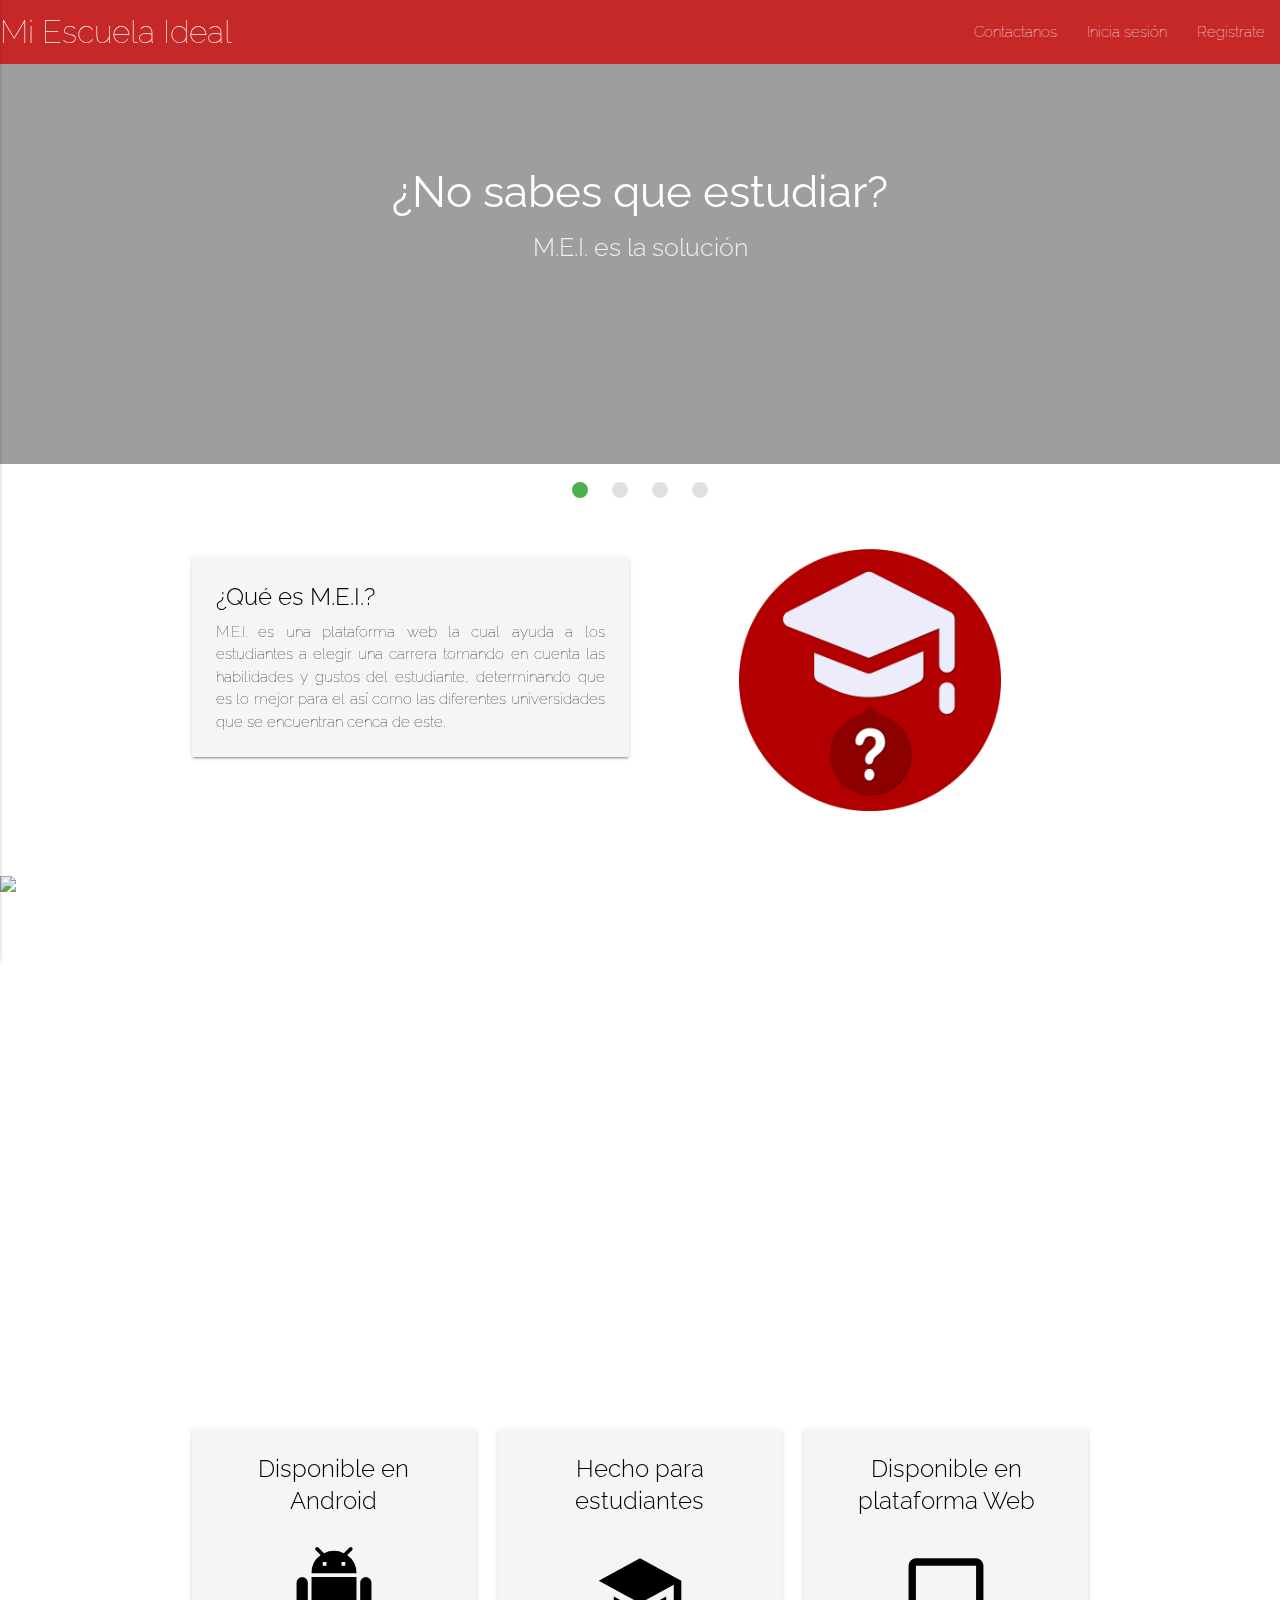
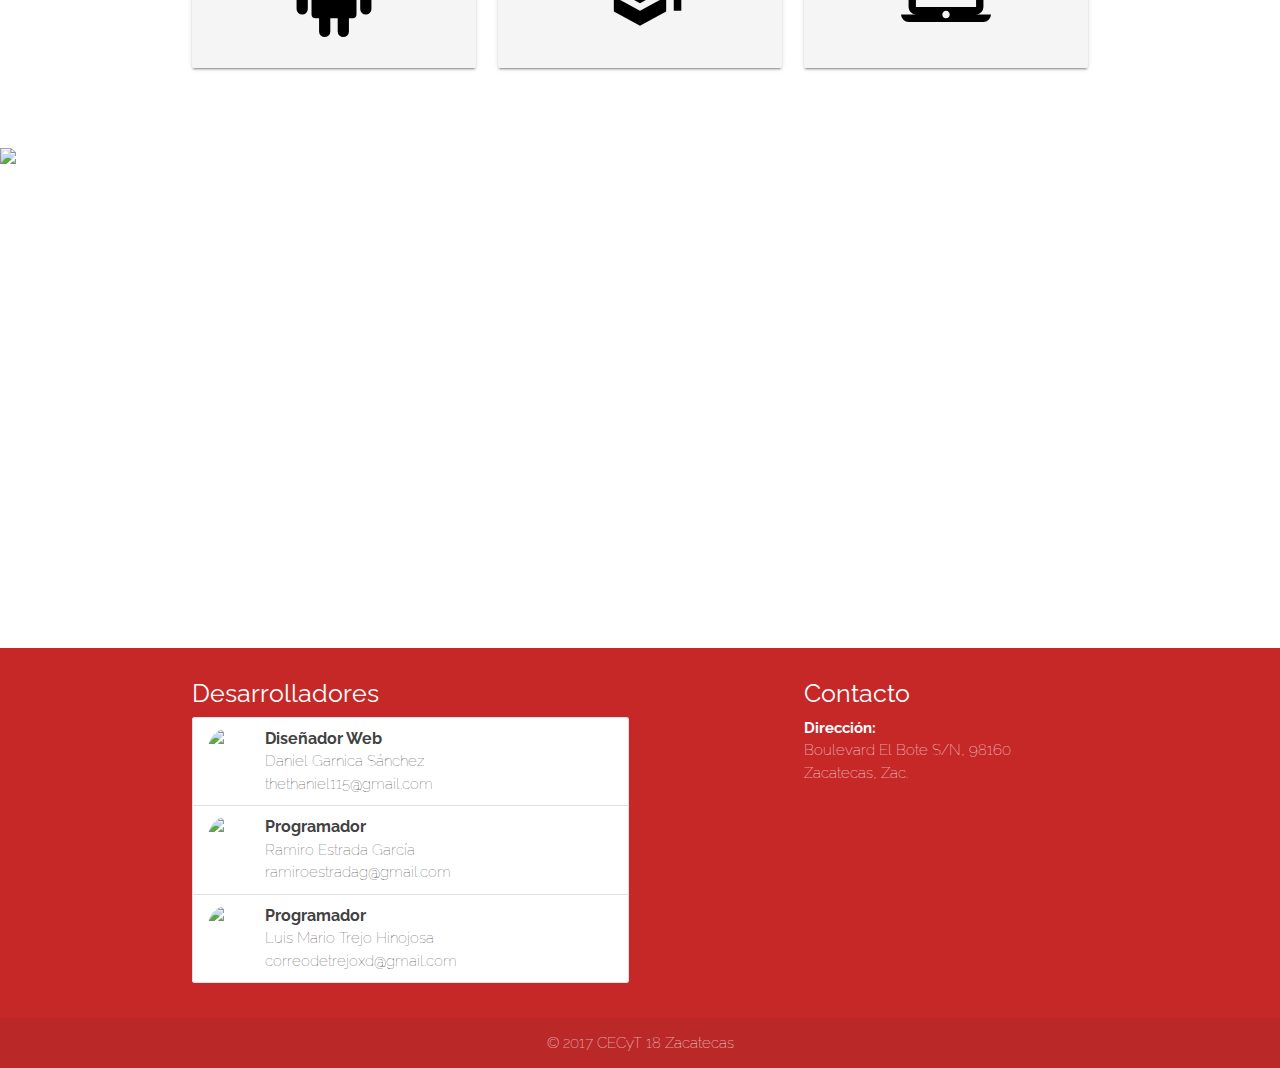
==== MEI-Master/public/index.html @ 490ba18b "Reacomodo de la app" ====
<!DOCTYPE html>
<html>

<head>
  <!--Estilos-->
  <link rel="stylesheet" type="text/css" href="../assets/css/estilos.css">
  <!--Import Google Icon Font-->
  <link href="https://fonts.googleapis.com/icon?family=Material+Icons" rel="stylesheet">
  <link href="https://fonts.googleapis.com/css?family=Raleway" rel="stylesheet">
  <!--Import materialize.css-->
  <link type="text/css" rel="stylesheet" href="../assets/css/materialize.min.css" media="screen,projection" />
  <link href="https://fonts.googleapis.com/icon?family=Material+Icons" rel="stylesheet">
  <meta charset="utf-8">

  <!--Let browser know website is optimized for mobile-->
  <meta name="viewport" content="width=device-width, initial-scale=1.0" />
  <title>Mi Escuela Ideal</title>
</head>

<body>

  <!-- MENU -->
  <nav>
    <div class="nav-wrapper red darken-3">
      <div class="container" id="div_menu">
        <a href="#!" class="brand-logo">Mi Escuela Ideal</a>
        <a href="#" data-activates="mobile-demo" class="button-collapse">
          <i class="material-icons">menu</i>
        </a>
        <ul class="right hide-on-med-and-down">
          <li>
            <a href="#"> Contactanos</a>
          </li>
          <li>
            <a href="login.php">Inicia sesión </a>
          </li>
          <li>
            <a href="signin.php">Registrate</a>
          </li>
        </ul>
        <ul class="side-nav" id="mobile-demo">
          <li>
            <a href="#"> Contactanos</a>
          </li>
          <li>
            <a href="login.php">Inicia sesión </a>
          </li>
          <li>
            <a href="signin.php">Registrate</a>
          </li>
        </ul>
      </div>
    </div>
  </nav>

  <!-- SLIDER IMGS -->


  <div class="slider">
    <ul class="slides">
      <li>
        <img src="https://images.unsplash.com/photo-1481627834876-b7833e8f5570?auto=format&fit=crop&w=1082&q=60&ixid=dW5zcGxhc2guY29tOzs7Ozs%3D">
        <!-- random image -->
        <div class="caption center-align">
          <br>
          <h3>¿No sabes que estudiar?</h3>
          <h5 class="light grey-text text-lighten-3">M.E.I. es la solución</h5>
        </div>
      </li>
      <li>
        <img src="https://images.unsplash.com/photo-1498079022511-d15614cb1c02?auto=format&fit=crop&w=1350&q=60&ixid=dW5zcGxhc2guY29tOzs7Ozs%3D">
        <!-- random image -->
        <div class="caption left-align">
          <h3>Encuentra tu carrera ideal</h3>
          <h5 class="light grey-text text-lighten-3">Todo conforme a tus gustos</h5>
        </div>
      </li>
      <li>
        <img src="https://orig00.deviantart.net/b927/f/2014/279/1/8/school_classroom__late_afternoon__by_enigma_xiii-d801u9q.png">
        <!-- random image -->
        <div class="caption right-align">
          <h3>Las mejores universidades</h3>
          <h5 class="light grey-text text-lighten-3">Cerca de ti</h5>
        </div>
      </li>
      <li>
        <img src="https://images.unsplash.com/photo-1472289065668-ce650ac443d2?auto=format&fit=crop&w=1350&q=60&ixid=dW5zcGxhc2guY29tOzs7Ozs%3D">
        <!-- random image -->
        <div class="caption center-align">
          <h3>Bienvenido</h3>
          <i class="large material-icons">mood</i>
        </div>
      </li>
    </ul>
  </div>

  <br>
  <br>

  <!-- CONTENIDO -->

  <div class="container">
    <div class="row">
      <div class="col s12 m6">


        <div class="card grey lighten-4">
          <div class="card-content black-text">
            <span class="card-title">¿Qué es M.E.I.?</span>
            <p class="" align="justify">M.E.I. es una plataforma web la cual ayuda a los estudiantes a elegir una carrera tomando en cuenta las habilidades
              y gustos del estudiante, determinando que es lo mejor para el así como las diferentes universidades que se encuentran
              cenca de este.</p>
          </div>
        </div>
      </div>

      <div class="col s12 m6" id="div_img">
        <img src="../assets/imgs/logo1.png" alt="Mei-Logo" id="img_inicio">
      </div>
    </div>
  </div>

  <br>
  <br>

  <div class="parallax-container">
    <div class="parallax">
      <img src="https://images.unsplash.com/photo-1488722796624-0aa6f1bb6399?auto=format&fit=crop&w=1350&q=60&ixid=dW5zcGxhc2guY29tOzs7Ozs%3D">
    </div>
  </div>

  <br>
  <br>

  <div class="container">
    <div class="row">
      <div class="col s12 m4">
        <div class="card grey lighten-4" align="center">
          <div class="card-content black-text">
            <span class="card-title">Disponible en Android</span>
            <br>
            <i class="large material-icons">android</i>
          </div>
        </div>
      </div>
      <div class="col s12 m4">
        <div class="card grey lighten-4" align="center">
          <div class="card-content black-text">
            <span class="card-title">Hecho para estudiantes</span>
            <br>
            <i class="large material-icons">school</i>
          </div>
        </div>
      </div>
      <div class="col s12 m4">
        <div class="card grey lighten-4" align="center">
          <div class="card-content black-text">
            <span class="card-title">Disponible en plataforma Web</span>
            <br>
            <i class="large material-icons">laptop_mac</i>
          </div>
        </div>
      </div>
    </div>
  </div>

  <br>
  <br>

  <div class="parallax-container">
    <div class="parallax">
      <img src="https://images.unsplash.com/photo-1427504494785-3a9ca7044f45?auto=format&fit=crop&w=1350&q=60&ixid=dW5zcGxhc2guY29tOzs7Ozs%3D">
    </div>
  </div>

  <footer class="page-footer red darken-3">
    <div class="container">
      <div class="row">
        <div class="col l6 s12">
          <h5 class="white-text">Desarrolladores</h5>


          <ul class="collection">
            <li class="collection-item avatar">
              <img src="https://scontent.fpbc1-2.fna.fbcdn.net/v/t1.0-9/25289651_1626428604080779_1248087957595039335_n.jpg?oh=9f8a2278ddde0d009d70702a71a99381&oe=5B084138"
                alt="img_desarrollador" class="circle">
              <span class="title grey-text text-darken-3">
                <b>Diseñador Web</b>
              </span>
              <p class="grey-text text-darken-3">
                Daniel Garnica Sánchez
                <br> thethaniel115@gmail.com
              </p>
            </li>

            <li class="collection-item avatar">
              <img src="https://scontent.fpbc1-1.fna.fbcdn.net/v/t1.0-9/15873231_1286323884757729_4393686555897294972_n.jpg?oh=0566d07095703caa8bc82ef2913d31e9&oe=5AAB07D1"
                alt="img_desarrollador" class="circle">
              <span class="title grey-text text-darken-3">
                <b>Programador</b>
              </span>
              <p class="grey-text text-darken-3">
                Ramiro Estrada García
                <br> ramiroestradag@gmail.com
              </p>
            </li>

            <li class="collection-item avatar">
              <img src="https://scontent.fpbc1-1.fna.fbcdn.net/v/t1.0-9/17022444_1079188798860007_1580081589208064496_n.jpg?oh=ead07a1edbdae15aaeff8e404943b0e9&oe=5AA87F9F"
                alt="img_desarrollador" class="circle">
              <span class="title grey-text text-darken-3">
                <b>Programador</b>
              </span>
              <p class="grey-text text-darken-3">
                Luis Mario Trejo Hinojosa
                <br> correodetrejoxd@gmail.com
              </p>
            </li>
          </ul>

          <ul></ul>
        </div>
        <div class="col l4 offset-l2 s12">
          <h5 class="white-text">Contacto</h5>
          <ul>
            <p class="white-text">
              <b>Dirección:</b>
              <br> Boulevard El Bote S/N, 98160 Zacatecas, Zac.
            </p>
          </ul>

          <div id="map"></div>

        </div>
      </div>
    </div>
    <div class="footer-copyright">
      <div class="container" align="center">
        <p class="white-text"> © 2017 CECyT 18 Zacatecas</p>
      </div>
    </div>
  </footer>

  <!--Import jQuery before materialize.js-->
  <script type="text/javascript" src="https://code.jquery.com/jquery-3.2.1.min.js"></script>
  <script type="text/javascript" src="../assets/js/materialize.min.js"></script>
  <script>
    $(document).ready(function () {
      $('.slider').slider();
      $(".button-collapse").sideNav();
      $('.parallax').parallax();
    });
 
    function initMap() {
      var uluru = { lat: 22.783898, lng: -102.617015 };
      var map = new google.maps.Map(document.getElementById('map'), {
        zoom: 17,
        center: uluru
      });
      var marker = new google.maps.Marker({
        position: uluru,
        map: map
      });
    }
  </script>
  <script async defer src="https://maps.googleapis.com/maps/api/js?key=AIzaSyDZfDEE62mg_IxJAJctQtb7d0nUkHH1Bvo&callback=initMap"></script>
</body>

</html>
---- MEI-Master/assets/css/estilos.css ----
*{
	margin: 0px;
	padding: 0px;
	font-family: 'Raleway', sans-serif;
	font-weight: lighter;
	box-sizing: border-box;
}

#map {
	height: 200px;
	width: 100%;
   }

#img_inicio {
	width: 60%;
	display: block;
	margin-left: auto;
	margin-right: auto;
}

#div_menu {
	width: 90%;
}

.carrera_img{
	width: 100%;
	height: auto;
}

.reco_foto{
	height:12.5rem !important;
	background-size: auto 100% !important;
}

@media screen and (min-width: 300px) {
	.reco_foto{
		min-height:12.5rem !important;
		background-size: 100% auto !important;
	}
	#div_menu {
		width: 100%;
	}
}
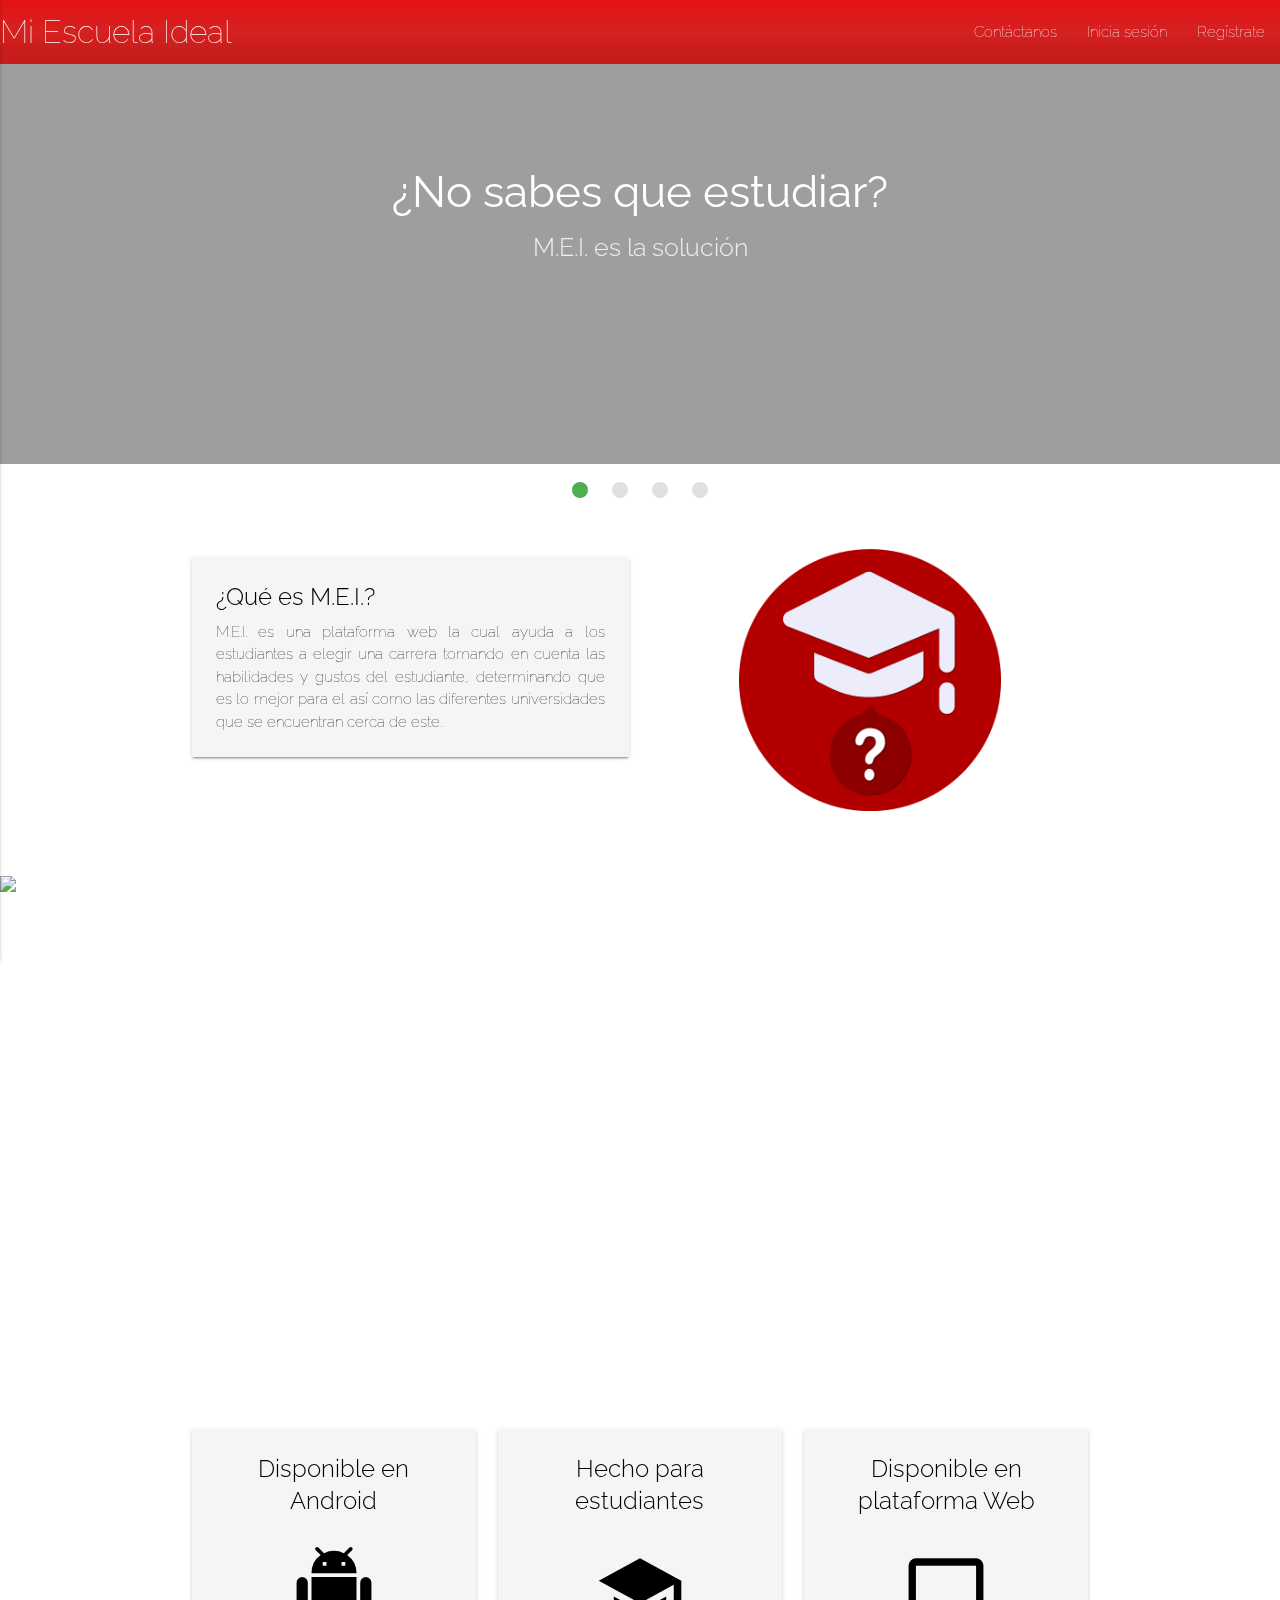
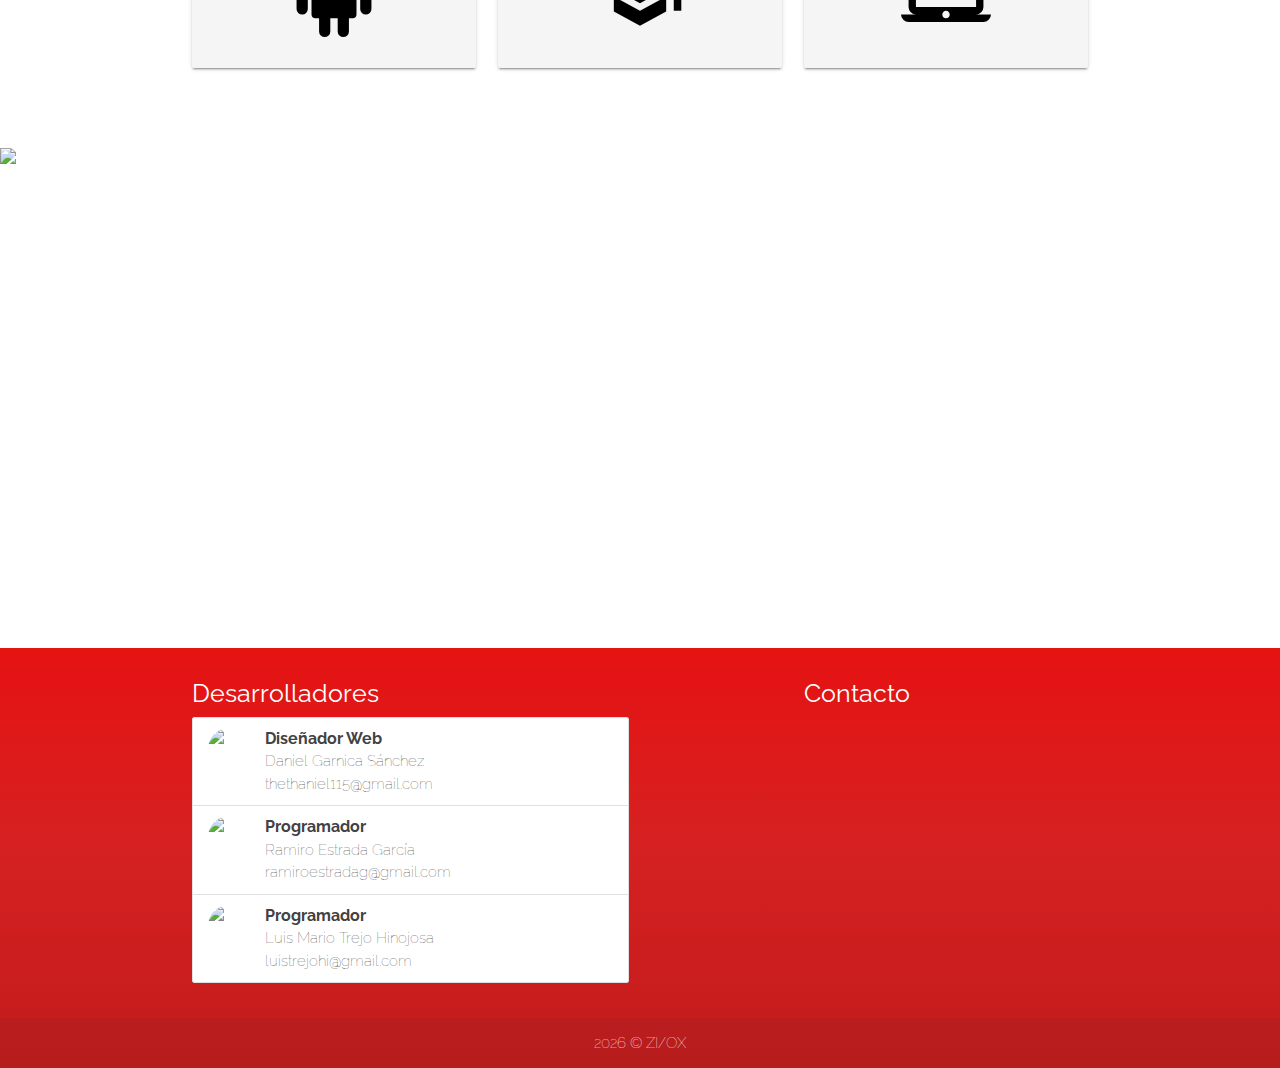
==== commit 220ea632: "Cambios Links/CSS" ====
--- a/MEI-Master/public/index.html
+++ b/MEI-Master/public/index.html
@@ -21,7 +21,7 @@
 
   <!-- MENU -->
   <nav>
-    <div class="nav-wrapper red darken-3">
+    <div class="nav-wrapper redColor">
       <div class="container" id="div_menu">
         <a href="#!" class="brand-logo">Mi Escuela Ideal</a>
         <a href="#" data-activates="mobile-demo" class="button-collapse">
@@ -29,24 +29,24 @@
         </a>
         <ul class="right hide-on-med-and-down">
           <li>
-            <a href="#"> Contactanos</a>
+            <a href="#"> Contáctanos</a>
           </li>
           <li>
             <a href="login.php">Inicia sesión </a>
           </li>
           <li>
-            <a href="signin.php">Registrate</a>
+            <a href="signin.php">Regístrate</a>
           </li>
         </ul>
         <ul class="side-nav" id="mobile-demo">
           <li>
-            <a href="#"> Contactanos</a>
+            <a href="#"> Contáctanos</a>
           </li>
           <li>
             <a href="login.php">Inicia sesión </a>
           </li>
           <li>
-            <a href="signin.php">Registrate</a>
+            <a href="signin.php">Regístrate</a>
           </li>
         </ul>
       </div>
@@ -109,7 +109,7 @@
             <span class="card-title">¿Qué es M.E.I.?</span>
             <p class="" align="justify">M.E.I. es una plataforma web la cual ayuda a los estudiantes a elegir una carrera tomando en cuenta las habilidades
               y gustos del estudiante, determinando que es lo mejor para el así como las diferentes universidades que se encuentran
-              cenca de este.</p>
+              cerca de este.</p>
           </div>
         </div>
       </div>
@@ -173,7 +173,8 @@
     </div>
   </div>
 
-  <footer class="page-footer red darken-3">
+  <!-- FOOTER -->
+  <footer class="page-footer redColor">
     <div class="container">
       <div class="row">
         <div class="col l6 s12">
@@ -213,7 +214,7 @@
               </span>
               <p class="grey-text text-darken-3">
                 Luis Mario Trejo Hinojosa
-                <br> correodetrejoxd@gmail.com
+                <br> luistrejohi@gmail.com
               </p>
             </li>
           </ul>
@@ -222,12 +223,6 @@
         </div>
         <div class="col l4 offset-l2 s12">
           <h5 class="white-text">Contacto</h5>
-          <ul>
-            <p class="white-text">
-              <b>Dirección:</b>
-              <br> Boulevard El Bote S/N, 98160 Zacatecas, Zac.
-            </p>
-          </ul>
 
           <div id="map"></div>
 
@@ -236,7 +231,7 @@
     </div>
     <div class="footer-copyright">
       <div class="container" align="center">
-        <p class="white-text"> © 2017 CECyT 18 Zacatecas</p>
+        <p class="white-text"><span id="anio"></span> © ZI/OX</p>
       </div>
     </div>
   </footer>
@@ -264,6 +259,10 @@
     }
   </script>
   <script async defer src="https://maps.googleapis.com/maps/api/js?key=AIzaSyDZfDEE62mg_IxJAJctQtb7d0nUkHH1Bvo&callback=initMap"></script>
+  <script>
+      var anio = new Date().getFullYear();
+      $("#anio").text(anio);
+    </script>
 </body>
 
 </html>--- a/MEI-Master/assets/css/estilos.css
+++ b/MEI-Master/assets/css/estilos.css
@@ -32,6 +32,14 @@
 	background-size: auto 100% !important;
 }
 
+.redColor{
+	background: rgb(229,12,12);
+	background: -moz-linear-gradient(180deg, rgba(229,12,12,0.9424720571822479) 0%, rgba(212,27,27,0.9284664549413515) 46%, rgba(191,20,20,0.9200630935968137) 100%);
+	background: -webkit-linear-gradient(180deg, rgba(229,12,12,0.9424720571822479) 0%, rgba(212,27,27,0.9284664549413515) 46%, rgba(191,20,20,0.9200630935968137) 100%);
+	background: linear-gradient(180deg, rgba(229,12,12,0.9424720571822479) 0%, rgba(212,27,27,0.9284664549413515) 46%, rgba(191,20,20,0.9200630935968137) 100%);
+	filter: progid:DXImageTransform.Microsoft.gradient(startColorstr="#e50c0c",endColorstr="#bf1414",GradientType=1);
+}
+
 @media screen and (min-width: 300px) {
 	.reco_foto{
 		min-height:12.5rem !important;
